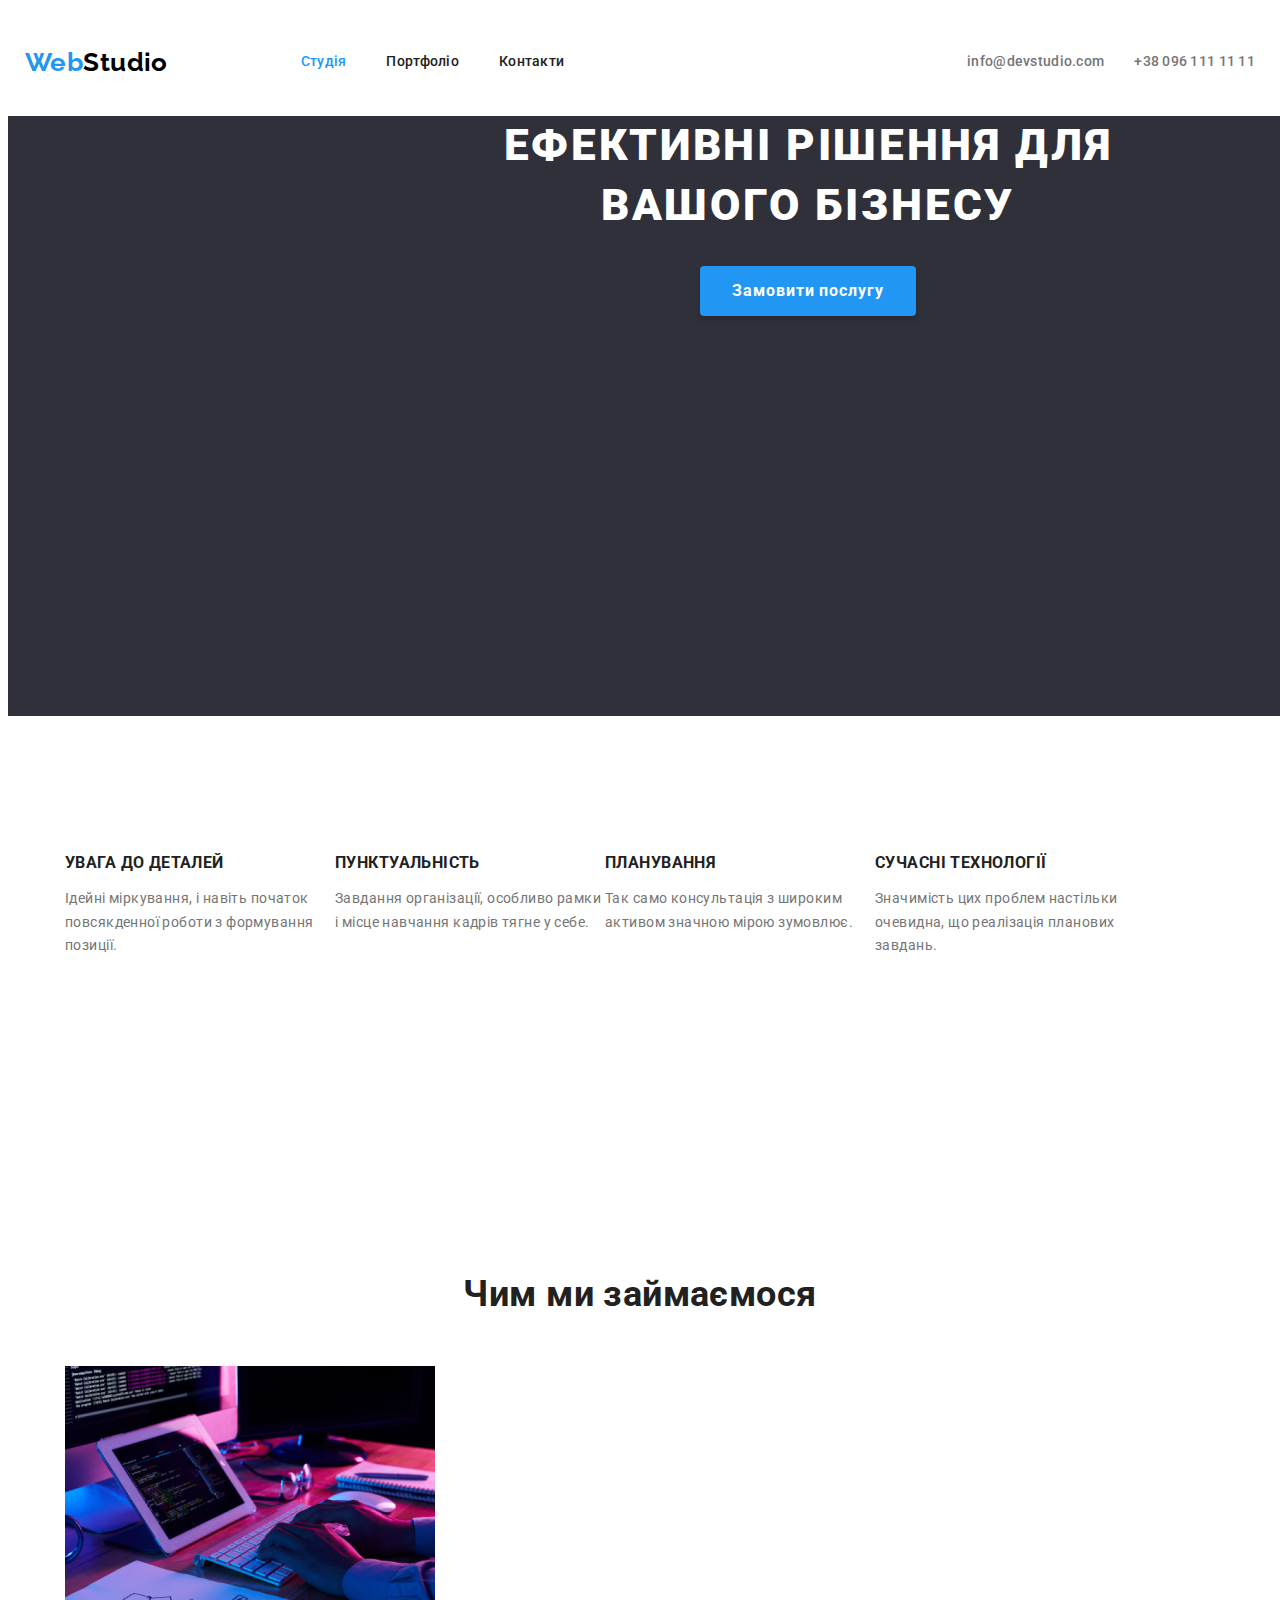
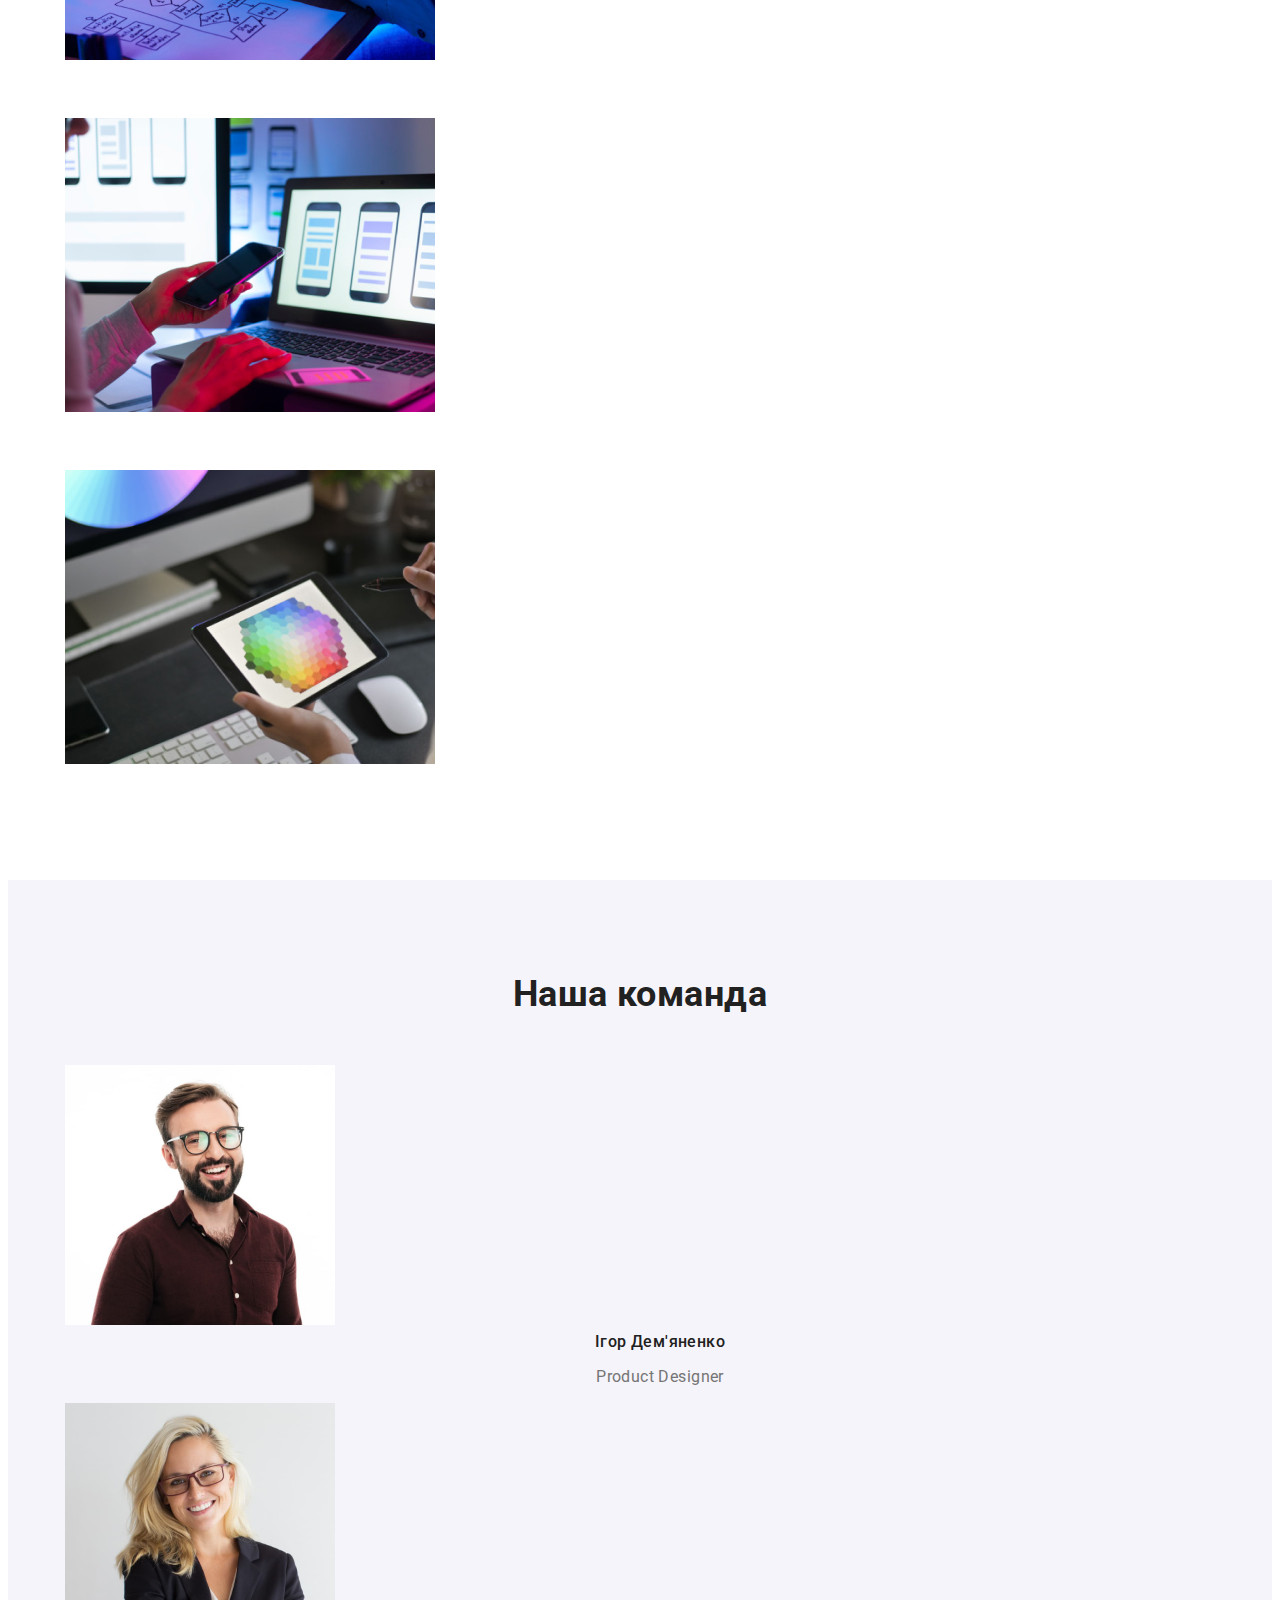
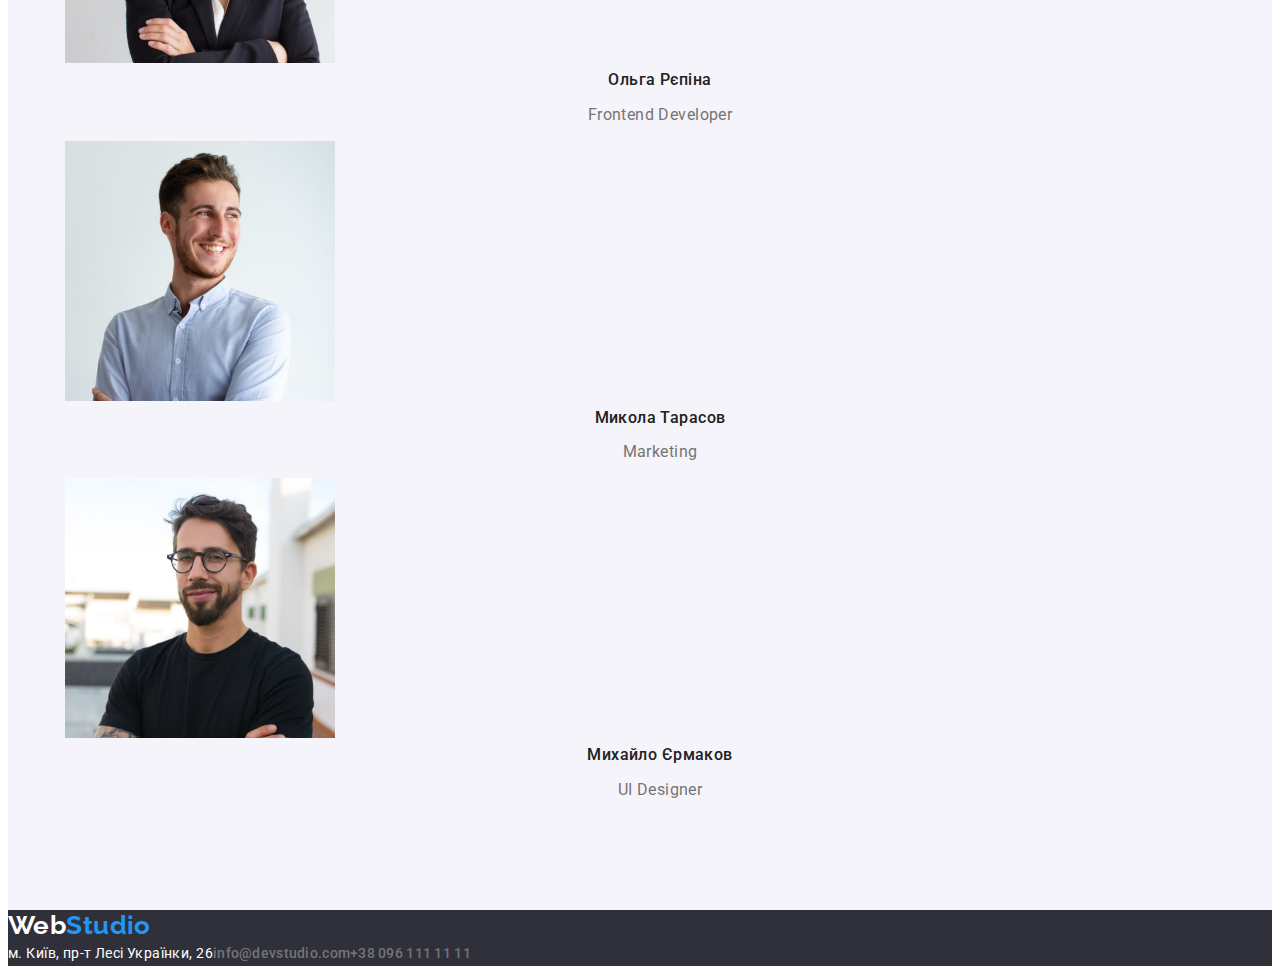
==== index.html @ 6261c7ca "зміни" ====
<!DOCTYPE html>
<html lang="uk">
     <head>
         <meta charset="UTF-8">
         <meta http-equiv="X-UA-Compatible" content="IE=edge">
         <meta name="viewport" content="width=device-width, initial-scale=1.0">
          <title>Document</title>
         <link rel="preconnect" href="https://fonts.googleapis.com">
         <link rel="preconnect" href="https://fonts.gstatic.com" crossorigin>
         <link href="https://fonts.googleapis.com/css2?family=Raleway:wght@700&family=Roboto:wght@400;500;700;900&display=swap"
            rel="stylesheet">
         <link rel="stylesheet" href="https://cdnjs.cloudflare.com/ajax/libs/modern-normalize/1.1.0/modern-normalize.min.css" integrity="sha512-wpPYUAdjBVSE4KJnH1VR1HeZfpl1ub8YT/NKx4PuQ5NmX2tKuGu6U/JRp5y+Y8XG2tV+wKQpNHVUX03MfMFn9Q==" crossorigin="anonymous" referrerpolicy="no-referrer">
         <link rel="stylesheet" href="./css/styles.css"> 

    </head>
    <body class="page">
       
         <header class="page-header">
            <div class="container main-nav">
                 <a href="./index.html" class="logo"><span class="web">Web</span>Studio</a>
              <nav>
                 

                 <ul class="site-nav">
                     <li class="item"><a href="./index.html" class="nav-link current">Студія</a></li>
                     <li class="item"><a href="./portfolio.html" class="nav-link">Портфоліо</a></li>
                     <li class="item"><a href="#" class="nav-link">Контакти</a></li>
                 </ul>
              </nav> 
            
                 <ul class="list">
                    <li class="item">
                     <a class="header-mail" href="mailto:info@devstudio.com">info@devstudio.com</a>
                    </li>
                    <li class="item">
                     <a class="header-contact" href="tel:+380961111111">+38 096 111 11 11</a>
                    </li>
                 </ul>
            
            </div>
             
         </header>
         
         <main>

             <section class="hero">
                <h1 class="hero-title">Ефективні рішення для вашого бізнесу</h1>
                <button class="button" type="button">Замовити послугу</button>
            </section>
         

         <section class="section">
         <div class="container">
            <h2 class="section-title"> особливості </h2>
            <ul class="feature-list">
                <li class="item">
                    <h3 class="title">УВАГА ДО ДЕТАЛЕЙ</h3>
                    <p class="text">Ідейні міркування, і навіть початок повсякденної роботи з формування позиції.</p>
                </li>
                <li class="item">
                    <h3 class="title">ПУНКТУАЛЬНІСТЬ</h3>
                    <p class="text">Завдання організації, особливо рамки і місце навчання кадрів тягне у себе.</p>
                </li>
                <li class="item">
                    <h3 class="title">ПЛАНУВАННЯ</h3>
                    <p class="text">Так само консультація з широким активом значною мірою зумовлює.</p>
                </li>
                <li class="item">
                    <h3 class="title">СУЧАСНІ ТЕХНОЛОГІЇ</h3>
                    <p class="text">Значимість цих проблем настільки очевидна, що реалізація планових завдань.</p>
                </li>
            </ul>
         </div>
         </section>

         <section class="section">
         <div class="container">
            <h2 class="title-work">Чим ми займаємося</h2>
            <ul class="work-img">
                <li class="item">
                    <img src="./images/box1.jpg" alt="програмування" width="370">
                </li>
                <li class="item">
                    <img src="./images/box2.jpg" alt="тестування" width="370">
                </li>
                <li class="item">
                    <img src="./images/box3.jpg" alt="дизайн" width="370">
                </li>
            </ul>
         </div>
         </section>

         <section class="section-team">
            <div class="container">
            <h2 class="team-title">Наша команда</h2>
            <ul class="team">
                <li>
                    <img src="./images/img1.jpg" alt="продуктовий дизайн" width="270">
                    <h3 class="title">Ігор Дем'яненко</h3>
                    <p class="text">Product Designer</p>
                </li>
                <li>
                    <img src="./images/img2.jpg" alt="фронтенд-розробник" width="270">
                    <h3 class="title">Ольга Рєпіна</h3>
                    <p class="text">Frontend Developer</p>
                </li>
                <li>
                    <img src="./images/img3.jpg" alt="маркетинг" width="270">
                    <h3 class="title">Микола Тарасов</h3>
                    <p class="text">Marketing</p>
                </li>
                <li>
                    <img src="./images/img4.jpg" alt="графічний дизайнер" width="270">
                    <h3 class="title">Михайло Єрмаков</h3>
                    <p class="text">UI Designer</p>
                </li>
            </ul>
            </div>
         </section>
        </main>

         <footer>
            
                <a href="./index.html" class="footer-logo"><span class="footer-web">Web</span>Studio</a>
                 
                <address>
                    <ul class="list">
                        <li>
                            <a class="footer-location" href="https://goo.gl/maps/7Pt5SD2hVirgwxjC6" target="_blank" rel="noopener noreferrer">м. Київ, пр-т Лесі Українки, 26</a>
                        </li>
                        <li>
                             <a class="footer-mail" href="mailto:info@devstudio.com">info@devstudio.com</a> 
                        </li>
                        <li>
                            <a class="footer-contact" href="tel:+380961111111">+38 096 111 11 11</a>
                        </li>
                    </ul>
                     
                </address>
            
         </footer>


     </body>
</html>
---- css/styles.css ----
:root{
    --primary-text-color: #212121;
    --title-text-color:#757575;
    --accent-color:#2196F3;
    --primery-white-color:#fff;
    --secondary-bd-color: #F5F4FA;
    --footer-color: #2F303A;

}

.page{
    letter-spacing: 0.03em;
    font-size: 14px;
    line-height: 1.71;
    color: var(--primery-white-color);
    color: var(--primary-text-color);
    color: var(--title-text-color);
    font-family: 'Roboto', sans-serif;
}

h1,
h2,
h3{
    margin: 0;
}

.list{
    list-style: none;
    padding: 0;
    margin: 0;
}
.container{
    margin-left: auto;
    margin-right: auto;
    width: 1230px;
    padding-left: 15px;
    padding-right: 15px;
    border: 1px  
}
.main-nav{
    display: flex;
    align-items: center;
}
.page-header .container{
    display: flex;
}
.logo{

    font-family: 'Raleway', sans-serif;
    font-weight: 700;
    font-size: 26px;
    line-height: 1.19;
    text-decoration: none;
    color: #000000;
}

.web{
    font-family: 'Raleway', sans-serif;
    font-weight: 700;
    font-size: 26px;
    line-height: 1.19;
    text-decoration: none;
    color: var(--accent-color);
}

.nav-link{
    padding-top: 32px;
    padding-bottom: 32px;
    display: block;

    color: var(--primary-text-color);
    font-weight: 500;
    line-height: 1.14;
    letter-spacing: 0.02em;
    text-decoration: none;
    align-items: center;
   
    
}
.nav-link:hover,
.nav-link:focus{
    color: var(--accent-color);
}
.site-nav{
    display: flex;
    list-style: none;
    margin-left: 93px;
}
.site-nav .item{
    margin-right: 40px;
}
.site-nav .item:last-child{
    margin-right: 0;
}
.list{
    display: flex;
    margin-left: auto;
}
.list .item + .item{
    margin-left: 30px;

}
.current{
    color: var(--accent-color);
}

.header-mail{
    padding-top: 32px;
    padding-bottom: 32px;
    font-weight: 500;
    line-height: 1.14;
    letter-spacing: 0.02em;
    text-decoration: none;
    color: var(--title-text-color);
}
.header-mail:hover, 
.header-mail:focus{
    color: var(--accent-color);
}
.header-contact{
    padding-top: 32px;
    padding-bottom: 32px;
    font-weight: 500;
    line-height: 1.14;
    letter-spacing: 0.02em;
    text-decoration: none;
    color: var(--title-text-color);
}
.header-contact:hover,
.header-contact:focus {
    color: var(--accent-color);
}
.hero{
    background-color: var(--footer-color);
    text-align: center;
    width: 1600px;
    height: 600px;
}
.hero-title{
    margin: 0 auto;
    margin-bottom: 30px;
    font-weight: 900;
    font-size: 44px;
    line-height: 1.36;
    width: 696px;
    text-align: center;
    letter-spacing: 0.06em;
    text-transform: uppercase;
    color: var(--primery-white-color);
}
.button {
    font-family: inherit;
    padding: 10px 32px;
    min-width: 216px;
    height: 50px;
    border: transparent;
    border-radius: 4px;
    box-shadow: 0px 4px 4px rgba(0, 0, 0, 0.15);
    color: var(--primery-white-color);
    background-color: var(--accent-color);
    border-color: var(--accent-color);
    cursor: pointer;
    font-weight: 700;
    font-size: 16px;
    line-height: 1.87;
    margin: 0;
    display: flex;
    letter-spacing: 0.06em; 
    margin: 0 auto;
}
.section{
    padding-top: 94px;
    padding-bottom: 94px;
}
.section-title{
    position: absolute;
    width: 1px;
    height: 1px;
    margin: 1px;
    border: 0;
    padding: 0;
    white-space: nowrap;
    clip-path: inset(100%);
    clip: rect(0 0 0 0);
    overflow: hidden;
    list-style: none;
}   
.feature-list{
    list-style: none;
    display: flex;
    display: auto;
    flex-wrap: wrap;
}
.feature-list .item{
    width: 270px;
        height: 248px;
}
.feature-list .title {
    margin-top: 30px;
    margin-bottom: 10px;
    font-weight: 700;
    line-height: 1.14;
    color: var(--primary-text-color);
}
.feature-list .text{
    
}
.section-team{
    background: var(--secondary-bd-color);
}
.work-img .item{
    list-style: none;
    margin-top: 50px;
}
.title-work{
    margin-top: 0px;
    margin-bottom: 50px;
    font-weight: 700;
    font-size: 36px;
    line-height: 1.16;
    text-align: center;
    color: var(--primary-text-color);
}
.section-team{
    padding-top: 94px;
    padding-bottom: 94px;
}
.team-title{
    margin-top: 0px;
    margin-bottom: 50px;
    font-weight: 700;
    font-size: 36px;
    line-height: 1.16;
    text-align: center;
    
    color: var(--primary-text-color);
}
.team{
    list-style: none;
    margin-top: 50px;
}
.team .title{
    font-weight: 500;
    font-size: 16px;
    line-height: 1.18;
    text-align: center;
    margin-top: 0px;
    margin-bottom: 10px;
    color: var(--primary-text-color);
}
.team .text{

    font-size: 16px;
    line-height: 1.18;
    text-align: center;
    color: var(--title-text-color);
}

footer{
    background-color: #2F303A;
    left: 0px;
}
.footer-logo {
    font-family: 'Raleway', sans-serif;
    font-weight: 700;
    font-size: 26px;
    line-height: 1.19;
   
    text-decoration: none;
    color: var(--accent-color);
}

.footer-web {
    font-family: 'Raleway', sans-serif;
    font-weight: 700;
    font-size: 26px;
    line-height: 1.19;
   
    text-decoration: none;
    color: var(--primery-white-color);
}
.footer-location{
  
    
    line-height: 1.71;
    
    font-style: normal;
    font-family: 'Roboto', sans-serif;
    color: var(--primery-white-color);
    text-decoration: none;
}
.footer-location:hover,
.footer-location:focus {
    color: var(--accent-color);
}
.footer-mail {
    font-family: 'Roboto', sans-serif;
    font-weight: 500;
   
    line-height: 1.14;
    letter-spacing: 0.02em;
    font-style: normal;
    text-decoration: none;
    color: var(--title-text-color);
}

.footer-mail:hover,
.footer-mail:focus {
    color: var(--accent-color);
}

.footer-contact {
    font-weight: 500;

    line-height: 1.14;
    letter-spacing: 0.02em;
    font-style: normal;
    font-family: 'Roboto', sans-serif;
    text-decoration: none;
    color: var(--title-text-color);
}

.footer-contact:hover,
.footer-contact:focus {
    color: var(--accent-color);
}
.page-portfolio{
    letter-spacing: 0.03em;
    font-size: 14px;
    line-height: 1.71;
    color: var(--primery-white-color);
    color: var(--primary-text-color);
    font-family: 'Roboto', sans-serif;
}
.button-filter{
    padding: 6px 22px;
    min-width: 130px;
    text-align: center;
    color: var(--primary-text-color);
    background-color: var(--secondary-bd-color);
    border: transparent;
    border-radius: 4px;
    cursor: pointer;
}
.button-filter:hover,
.button-filter:focus {
    color: var(--primery-white-color);
    background-color: var(--accent-color);
}
.project-container{
    margin-left: auto;
    margin-right: auto;
    width: 1230px;
    padding-left: 15px;
    padding-right: 15px;
    justify-content: space-between;
}
.project{
    list-style: none;
    display: flex;
    flex-wrap: wrap;
    gap: 30px;
}
.project-element{
    width: 370px;
    height: 404px;
    margin-right: 30px;
    margin-bottom: 30px;
    flex-basis: calc((100% - 60px)/ 3);
}

.project-link{
    text-decoration: none;
}
.project-title{
    font-weight: 700;
    font-size: 18px;
    line-height: 2;
    letter-spacing: 0.06em;
    
    color: var(--primary-text-color);
}
.project-text{
    
    font-size: 16px;
    line-height: 1.87;
    letter-spacing: 0.03em;
    
    color: var(--title-text-color);

}
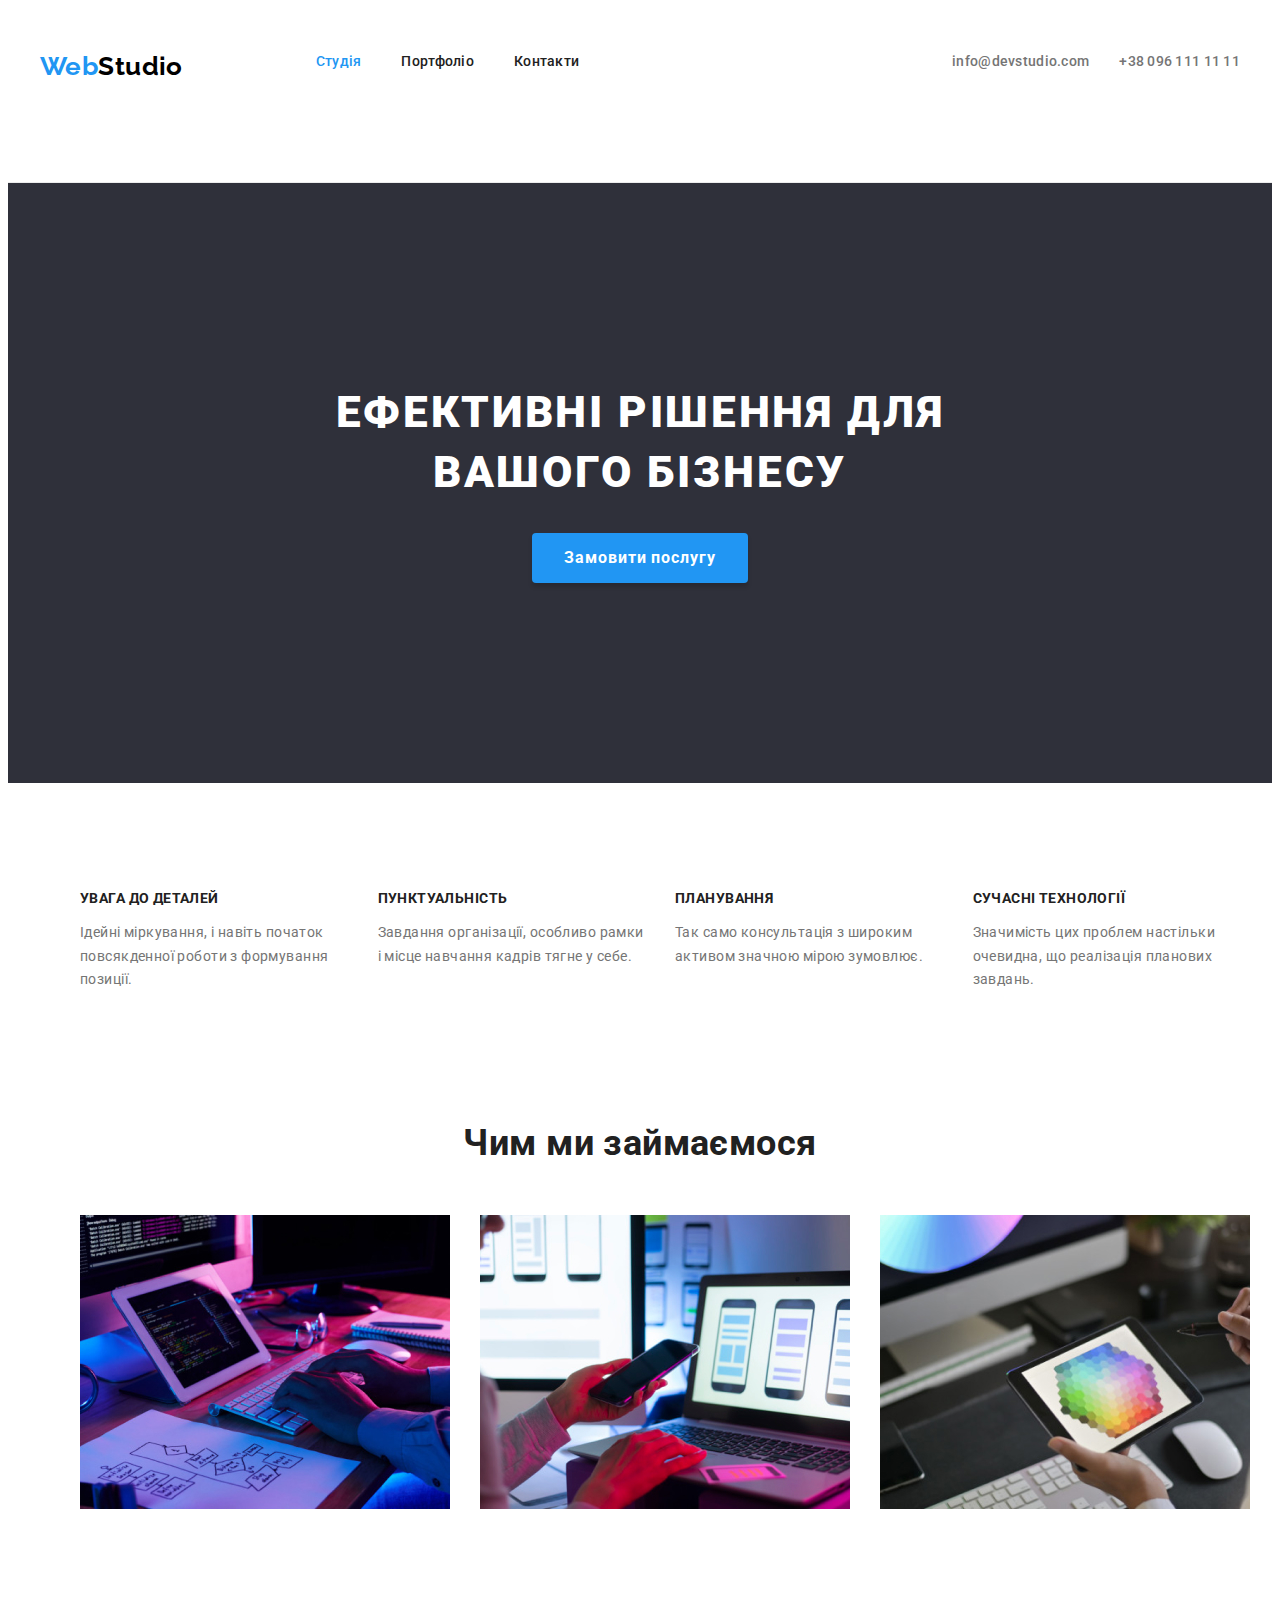
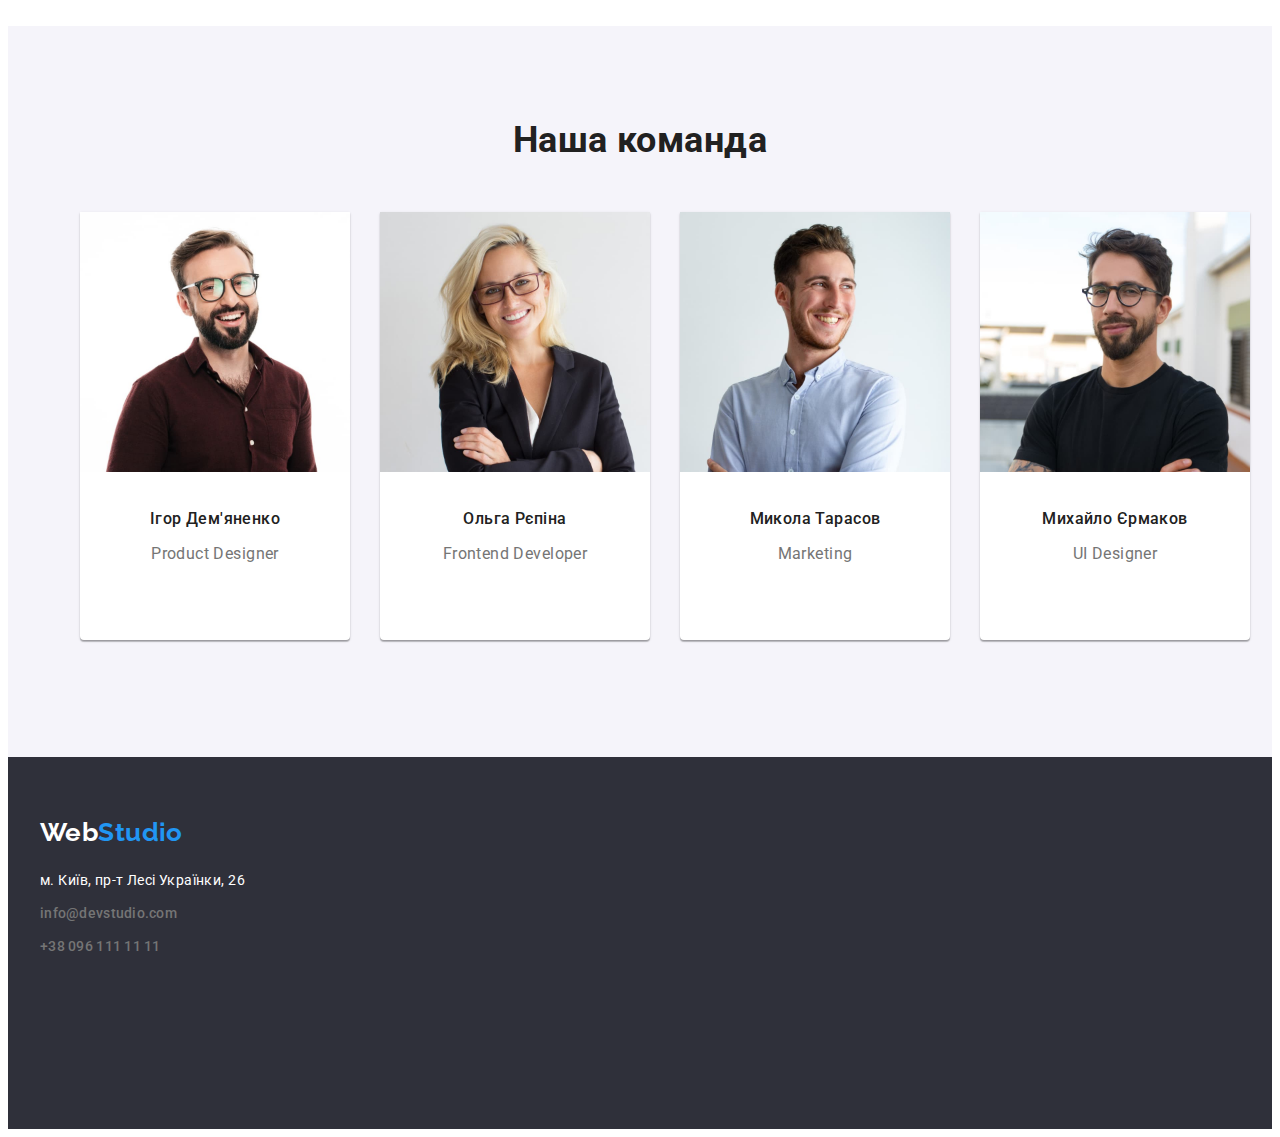
==== commit a4895335: "зміни в футері" ====
--- a/index.html
+++ b/index.html
@@ -19,8 +19,6 @@
             <div class="container main-nav">
                  <a href="./index.html" class="logo"><span class="web">Web</span>Studio</a>
               <nav>
-                 
-
                  <ul class="site-nav">
                      <li class="item"><a href="./index.html" class="nav-link current">Студія</a></li>
                      <li class="item"><a href="./portfolio.html" class="nav-link">Портфоліо</a></li>
@@ -73,18 +71,18 @@
          </div>
          </section>
 
-         <section class="section">
+         <section class="section-work">
          <div class="container">
             <h2 class="title-work">Чим ми займаємося</h2>
             <ul class="work-img">
                 <li class="item">
-                    <img src="./images/box1.jpg" alt="програмування" width="370">
+                    <img src="./images/box1.jpg" alt="програмування" width="370" height="294">
                 </li>
                 <li class="item">
-                    <img src="./images/box2.jpg" alt="тестування" width="370">
+                    <img src="./images/box2.jpg" alt="тестування" width="370" height="294">
                 </li>
                 <li class="item">
-                    <img src="./images/box3.jpg" alt="дизайн" width="370">
+                    <img src="./images/box3.jpg" alt="дизайн" width="370" height="294">
                 </li>
             </ul>
          </div>
@@ -94,22 +92,22 @@
             <div class="container">
             <h2 class="team-title">Наша команда</h2>
             <ul class="team">
-                <li>
+                <li class="item">
                     <img src="./images/img1.jpg" alt="продуктовий дизайн" width="270">
                     <h3 class="title">Ігор Дем'яненко</h3>
                     <p class="text">Product Designer</p>
                 </li>
-                <li>
+                <li class="item">
                     <img src="./images/img2.jpg" alt="фронтенд-розробник" width="270">
                     <h3 class="title">Ольга Рєпіна</h3>
                     <p class="text">Frontend Developer</p>
                 </li>
-                <li>
+                <li class="item">
                     <img src="./images/img3.jpg" alt="маркетинг" width="270">
                     <h3 class="title">Микола Тарасов</h3>
                     <p class="text">Marketing</p>
                 </li>
-                <li>
+                <li class="item">
                     <img src="./images/img4.jpg" alt="графічний дизайнер" width="270">
                     <h3 class="title">Михайло Єрмаков</h3>
                     <p class="text">UI Designer</p>
@@ -120,24 +118,26 @@
         </main>
 
          <footer>
-            
-                <a href="./index.html" class="footer-logo"><span class="footer-web">Web</span>Studio</a>
-                 
+            <div class="container">
+                <div class="logo-web">
+                    <a href="./index.html" class="footer-logo"><span class="footer-web">Web</span>Studio</a>
+                </div>
                 <address>
-                    <ul class="list">
-                        <li>
+                <div class="address">
+                    <ul class="list-item">
+                        <li class="item">
                             <a class="footer-location" href="https://goo.gl/maps/7Pt5SD2hVirgwxjC6" target="_blank" rel="noopener noreferrer">м. Київ, пр-т Лесі Українки, 26</a>
                         </li>
-                        <li>
+                        <li class="item">
                              <a class="footer-mail" href="mailto:info@devstudio.com">info@devstudio.com</a> 
                         </li>
-                        <li>
+                        <li class="item">
                             <a class="footer-contact" href="tel:+380961111111">+38 096 111 11 11</a>
                         </li>
                     </ul>
-                     
+                </div>
                 </address>
-            
+            </div>
          </footer>
 
 
--- a/css/styles.css
+++ b/css/styles.css
@@ -33,10 +33,9 @@
 .container{
     margin-left: auto;
     margin-right: auto;
-    width: 1230px;
+    width: 1200px;
     padding-left: 15px;
     padding-right: 15px;
-    border: 1px  
 }
 .main-nav{
     display: flex;
@@ -45,8 +44,12 @@
 .page-header .container{
     display: flex;
 }
+.page-header{
+    border-bottom: 1px solid #ECECEC;
+    height: 80px;
+    padding-bottom: 94px;
+}
 .logo{
-
     font-family: 'Raleway', sans-serif;
     font-weight: 700;
     font-size: 26px;
@@ -68,15 +71,12 @@
     padding-top: 32px;
     padding-bottom: 32px;
     display: block;
-
     color: var(--primary-text-color);
     font-weight: 500;
     line-height: 1.14;
     letter-spacing: 0.02em;
     text-decoration: none;
     align-items: center;
-   
-    
 }
 .nav-link:hover,
 .nav-link:focus{
@@ -134,8 +134,7 @@
 .hero{
     background-color: var(--footer-color);
     text-align: center;
-    width: 1600px;
-    height: 600px;
+    padding: 200px 0;
 }
 .hero-title{
     margin: 0 auto;
@@ -187,31 +186,37 @@
     list-style: none;
 }   
 .feature-list{
+    text-align:left;
     list-style: none;
     display: flex;
     display: auto;
     flex-wrap: wrap;
+    gap: 30px;
+  
 }
 .feature-list .item{
-    width: 270px;
-        height: 248px;
+    flex-basis: calc((100% - 90px)/ 4);
+    
 }
 .feature-list .title {
-    margin-top: 30px;
+    font-size: 14px;
     margin-bottom: 10px;
     font-weight: 700;
     line-height: 1.14;
     color: var(--primary-text-color);
 }
-.feature-list .text{
-    
-}
-.section-team{
-    background: var(--secondary-bd-color);
+.section-work{
+    padding-bottom: 94px;
+}
+.work-img{
+    list-style: none;
+    display: flex;
 }
 .work-img .item{
-    list-style: none;
-    margin-top: 50px;
+    width: 370px;
+    height: 294px;
+    margin-right: 30px;
+    flex-basis: calc((100% - 60px)/ 3);
 }
 .title-work{
     margin-top: 0px;
@@ -223,6 +228,7 @@
     color: var(--primary-text-color);
 }
 .section-team{
+    background: var(--secondary-bd-color);
     padding-top: 94px;
     padding-bottom: 94px;
 }
@@ -233,24 +239,33 @@
     font-size: 36px;
     line-height: 1.16;
     text-align: center;
-    
     color: var(--primary-text-color);
 }
 .team{
     list-style: none;
     margin-top: 50px;
+    display: flex;
+}
+.team .item{
+    width: 270px;
+    height: 428px;
+    margin-right: 30px;
+    flex-basis: calc((100% - 90px)/ 4);
+    background-color:  var(--primery-white-color);
+    box-shadow: 0px 1px 3px rgba(0, 0, 0, 0.12), 0px 1px 1px rgba(0, 0, 0, 0.14), 0px 2px 1px rgba(0, 0, 0, 0.2);
+    border-radius: 0px 0px 4px 4px;
+
 }
 .team .title{
     font-weight: 500;
     font-size: 16px;
     line-height: 1.18;
     text-align: center;
-    margin-top: 0px;
+    margin-top: 30px;
     margin-bottom: 10px;
     color: var(--primary-text-color);
 }
 .team .text{
-
     font-size: 16px;
     line-height: 1.18;
     text-align: center;
@@ -258,17 +273,25 @@
 }
 
 footer{
+    padding-top: 60px;
+    padding-bottom: 60px;
     background-color: #2F303A;
-    left: 0px;
+    height: 252px;
+    margin: 0 auto;
+ 
+}
+.logo-web{
+    margin-bottom: 20px;
+   
 }
 .footer-logo {
     font-family: 'Raleway', sans-serif;
     font-weight: 700;
     font-size: 26px;
     line-height: 1.19;
-   
-    text-decoration: none;
-    color: var(--accent-color);
+    text-decoration: none;
+    color: var(--accent-color);
+    
 }
 
 .footer-web {
@@ -276,15 +299,23 @@
     font-weight: 700;
     font-size: 26px;
     line-height: 1.19;
-   
-    text-decoration: none;
-    color: var(--primery-white-color);
+    text-decoration: none;
+    color: var(--primery-white-color);
+}
+.addres{
+    flex-direction: column;
+    
+}
+.list-item{
+    list-style: none;
+    margin: 0;
+    padding: 0;
+}
+.item{
+    margin-bottom: 9px;
 }
 .footer-location{
-  
-    
     line-height: 1.71;
-    
     font-style: normal;
     font-family: 'Roboto', sans-serif;
     color: var(--primery-white-color);
@@ -297,7 +328,6 @@
 .footer-mail {
     font-family: 'Roboto', sans-serif;
     font-weight: 500;
-   
     line-height: 1.14;
     letter-spacing: 0.02em;
     font-style: normal;
@@ -333,13 +363,25 @@
     color: var(--primary-text-color);
     font-family: 'Roboto', sans-serif;
 }
+.portfolio-button{
+    
+} 
+.filter{
+    list-style: none;
+    text-align: center;
+    display: flex;
+    justify-content: center;
+}
+.filter .item{
+    margin-left: 8px; 
+    padding-bottom: 34px;
+}
 .button-filter{
     padding: 6px 22px;
-    min-width: 130px;
     text-align: center;
     color: var(--primary-text-color);
     background-color: var(--secondary-bd-color);
-    border: transparent;
+    border: none;
     border-radius: 4px;
     cursor: pointer;
 }
@@ -357,28 +399,43 @@
     justify-content: space-between;
 }
 .project{
+    margin: 0;
+    padding: 0;
     list-style: none;
     display: flex;
     flex-wrap: wrap;
     gap: 30px;
+}
+.project-title-text{
+    padding: 20px 24px;
+    border-top: 0;
+    border: 1px solid #EEEEEE;
+    box-shadow: 0px 1px 1px rgba(0, 0, 0, 0.12), 0px 4px 4px rgba(0, 0, 0, 0.06), 1px 4px 6px rgba(0, 0, 0, 0.16);
+}
+.project-element .project-title-text{
+    width: 370px;
+    
+}
+.item-img{
+    display: block;
+    max-width: 100%;
+    height: auto;
 }
 .project-element{
     width: 370px;
     height: 404px;
-    margin-right: 30px;
     margin-bottom: 30px;
     flex-basis: calc((100% - 60px)/ 3);
 }
-
 .project-link{
     text-decoration: none;
 }
+
 .project-title{
     font-weight: 700;
     font-size: 18px;
     line-height: 2;
     letter-spacing: 0.06em;
-    
     color: var(--primary-text-color);
 }
 .project-text{
@@ -386,8 +443,6 @@
     font-size: 16px;
     line-height: 1.87;
     letter-spacing: 0.03em;
-    
-    color: var(--title-text-color);
-
-}
-
+    color: var(--title-text-color);
+}
+
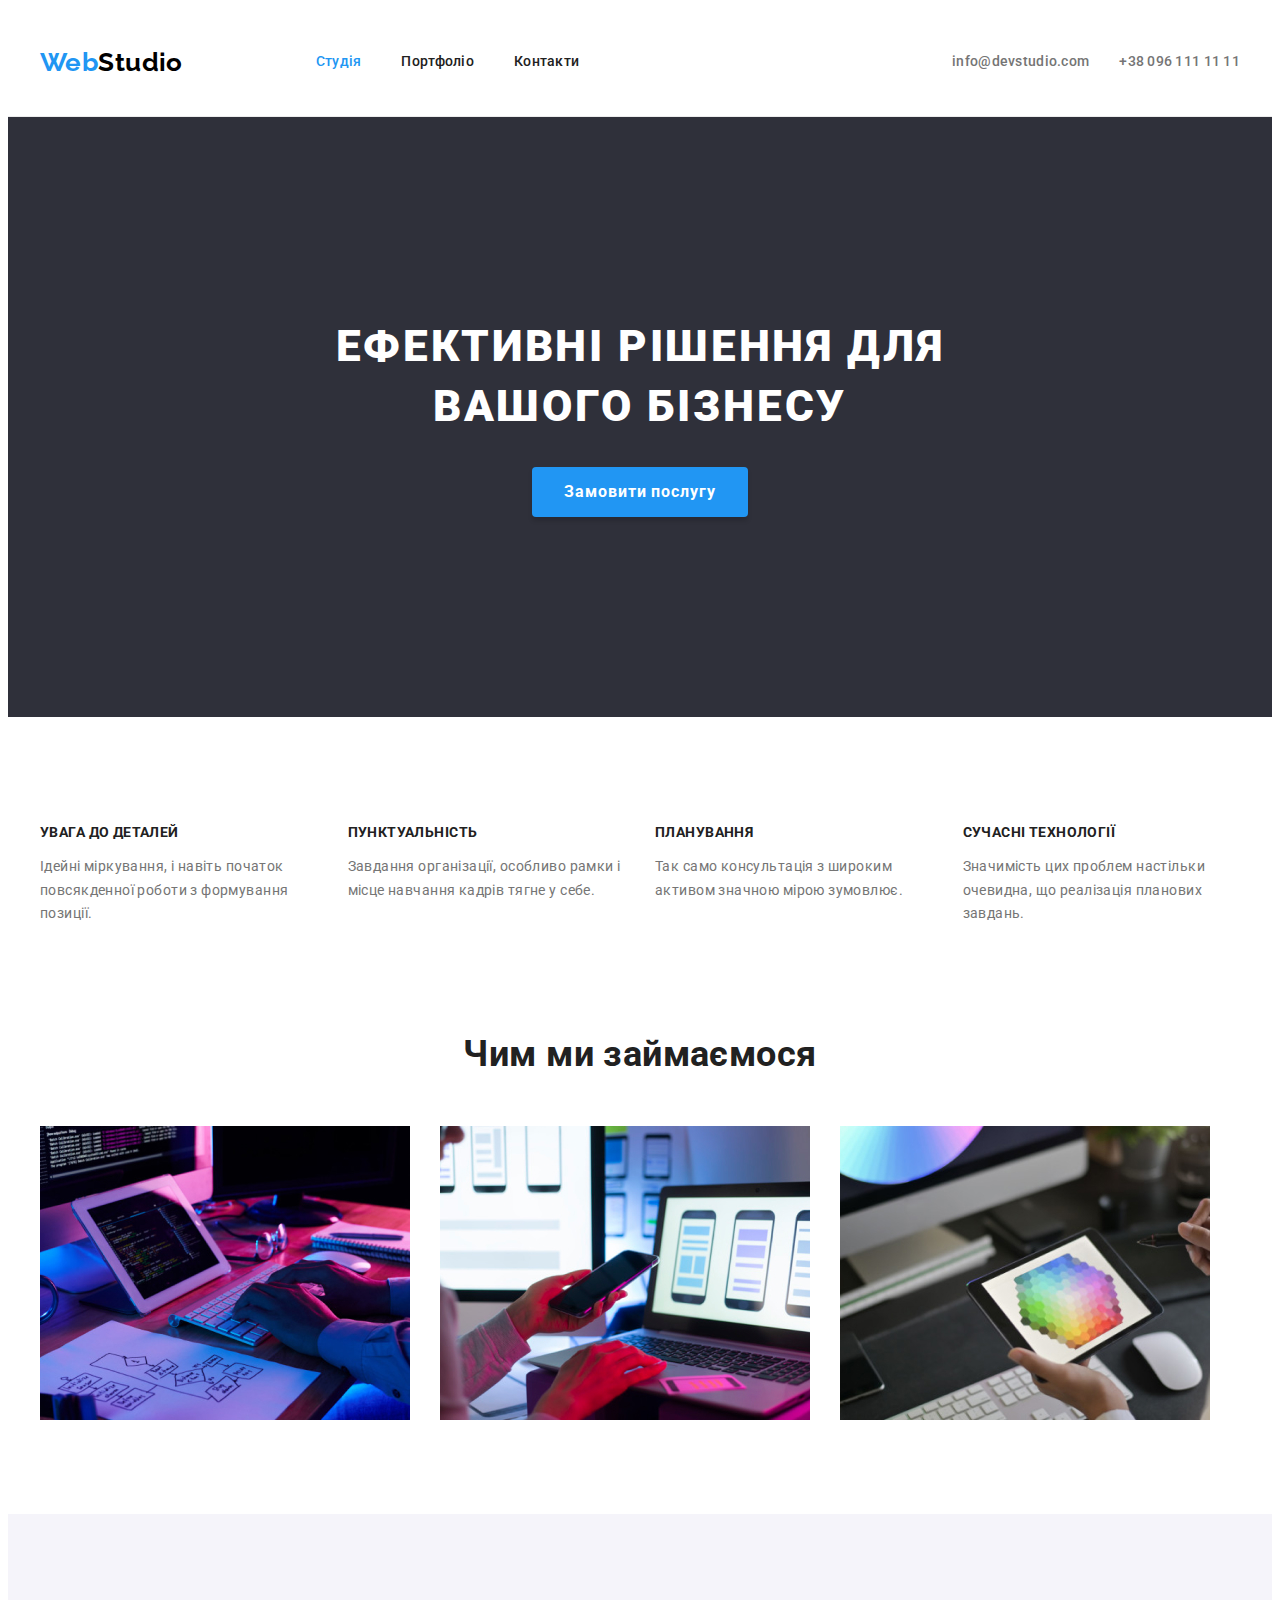
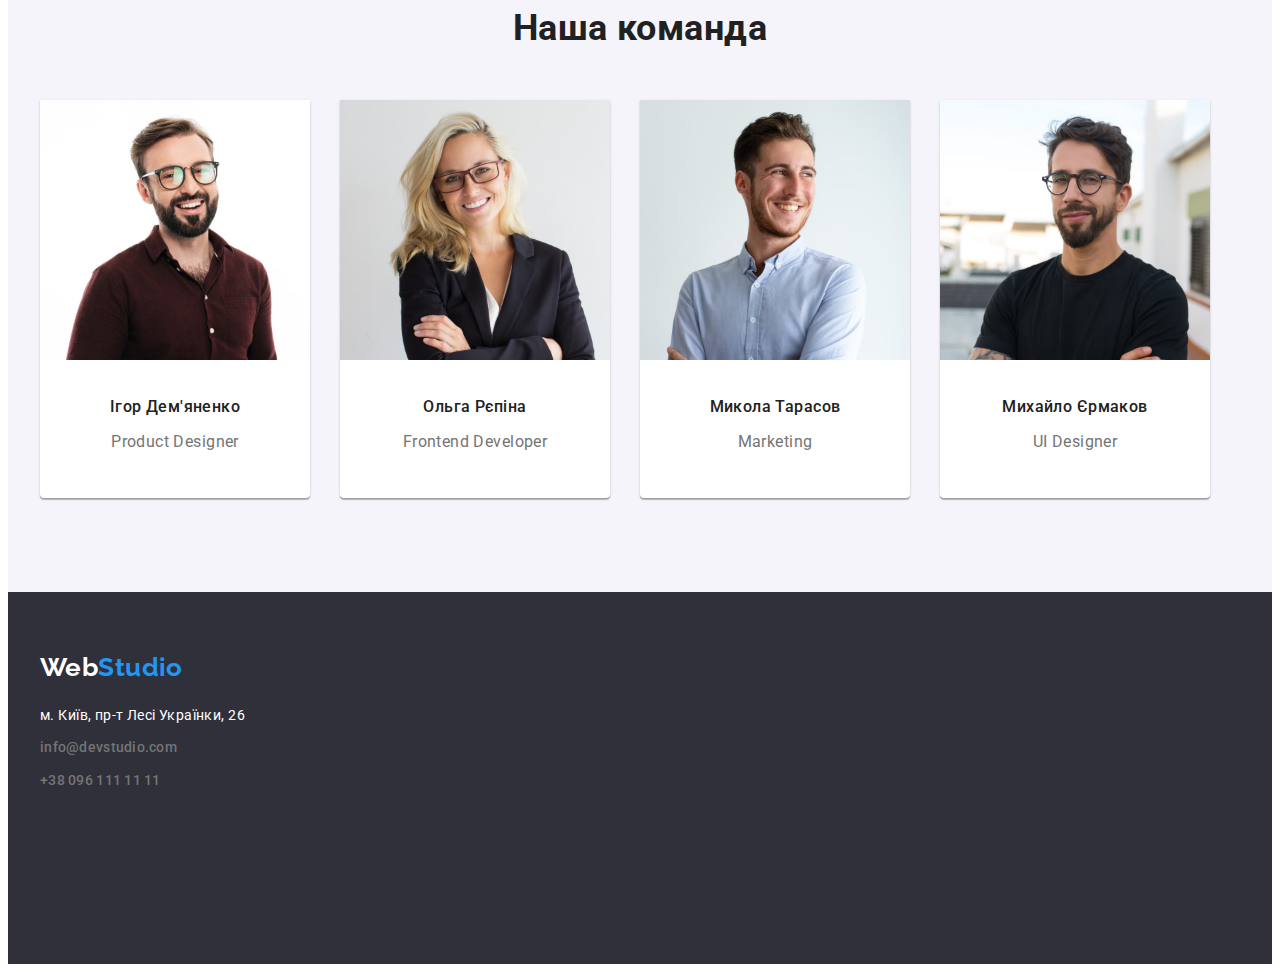
==== commit 471a8adc: "зміни в портфоліо" ====
--- a/index.html
+++ b/index.html
@@ -26,7 +26,7 @@
                  </ul>
               </nav> 
             
-                 <ul class="list">
+                 <ul class="list-header">
                     <li class="item">
                      <a class="header-mail" href="mailto:info@devstudio.com">info@devstudio.com</a>
                     </li>
@@ -125,13 +125,13 @@
                 <address>
                 <div class="address">
                     <ul class="list-item">
-                        <li class="item">
+                        <li class="item-add">
                             <a class="footer-location" href="https://goo.gl/maps/7Pt5SD2hVirgwxjC6" target="_blank" rel="noopener noreferrer">м. Київ, пр-т Лесі Українки, 26</a>
                         </li>
-                        <li class="item">
+                        <li class="item-add">
                              <a class="footer-mail" href="mailto:info@devstudio.com">info@devstudio.com</a> 
                         </li>
-                        <li class="item">
+                        <li class="item-add">
                             <a class="footer-contact" href="tel:+380961111111">+38 096 111 11 11</a>
                         </li>
                     </ul>
--- a/css/styles.css
+++ b/css/styles.css
@@ -21,14 +21,17 @@
 
 h1,
 h2,
-h3{
-    margin: 0;
-}
-
-.list{
-    list-style: none;
-    padding: 0;
-    margin: 0;
+h3
+p{
+    margin: 0;
+}
+.ul{
+    margin: 0;
+    padding: 0;
+    list-style: none;
+}
+.list-header{
+    list-style: none;
 }
 .container{
     margin-left: auto;
@@ -46,8 +49,7 @@
 }
 .page-header{
     border-bottom: 1px solid #ECECEC;
-    height: 80px;
-    padding-bottom: 94px;
+    
 }
 .logo{
     font-family: 'Raleway', sans-serif;
@@ -93,11 +95,11 @@
 .site-nav .item:last-child{
     margin-right: 0;
 }
-.list{
+.list-header{
     display: flex;
     margin-left: auto;
 }
-.list .item + .item{
+.list-header .item + .item{
     margin-left: 30px;
 
 }
@@ -192,10 +194,12 @@
     display: auto;
     flex-wrap: wrap;
     gap: 30px;
+    margin: 0;
+    padding: 0;
   
 }
 .feature-list .item{
-    flex-basis: calc((100% - 90px)/ 4);
+    flex-basis: calc((100% - 90px) / 4);
     
 }
 .feature-list .title {
@@ -211,6 +215,8 @@
 .work-img{
     list-style: none;
     display: flex;
+    margin: 0;
+    padding: 0;
 }
 .work-img .item{
     width: 370px;
@@ -245,11 +251,13 @@
     list-style: none;
     margin-top: 50px;
     display: flex;
+    margin: 0;
+    padding: 0;
 }
 .team .item{
     width: 270px;
-    height: 428px;
     margin-right: 30px;
+    padding-bottom: 30px;
     flex-basis: calc((100% - 90px)/ 4);
     background-color:  var(--primery-white-color);
     box-shadow: 0px 1px 3px rgba(0, 0, 0, 0.12), 0px 1px 1px rgba(0, 0, 0, 0.14), 0px 2px 1px rgba(0, 0, 0, 0.2);
@@ -311,7 +319,7 @@
     margin: 0;
     padding: 0;
 }
-.item{
+.item-add{
     margin-bottom: 9px;
 }
 .footer-location{
@@ -371,12 +379,17 @@
     text-align: center;
     display: flex;
     justify-content: center;
-}
-.filter .item{
-    margin-left: 8px; 
-    padding-bottom: 34px;
+    margin-bottom: 50px;
+}
+.filter .item + .item {
+    margin-left: 8px ;
+    
 }
 .button-filter{
+    font-family: inherit;
+    font-weight: 500;
+    font-size: 16px;
+    line-height: 26px;
     padding: 6px 22px;
     text-align: center;
     color: var(--primary-text-color);
@@ -408,13 +421,12 @@
 }
 .project-title-text{
     padding: 20px 24px;
+    border: 1px solid #EEEEEE;
     border-top: 0;
-    border: 1px solid #EEEEEE;
-    box-shadow: 0px 1px 1px rgba(0, 0, 0, 0.12), 0px 4px 4px rgba(0, 0, 0, 0.06), 1px 4px 6px rgba(0, 0, 0, 0.16);
-}
-.project-element .project-title-text{
-    width: 370px;
-    
+}
+.project-element .project-title-text {
+    
+
 }
 .item-img{
     display: block;
@@ -422,10 +434,7 @@
     height: auto;
 }
 .project-element{
-    width: 370px;
-    height: 404px;
-    margin-bottom: 30px;
-    flex-basis: calc((100% - 60px)/ 3);
+    
 }
 .project-link{
     text-decoration: none;
@@ -439,7 +448,8 @@
     color: var(--primary-text-color);
 }
 .project-text{
-    
+    margin: 0;
+    margin-top: 4px;
     font-size: 16px;
     line-height: 1.87;
     letter-spacing: 0.03em;
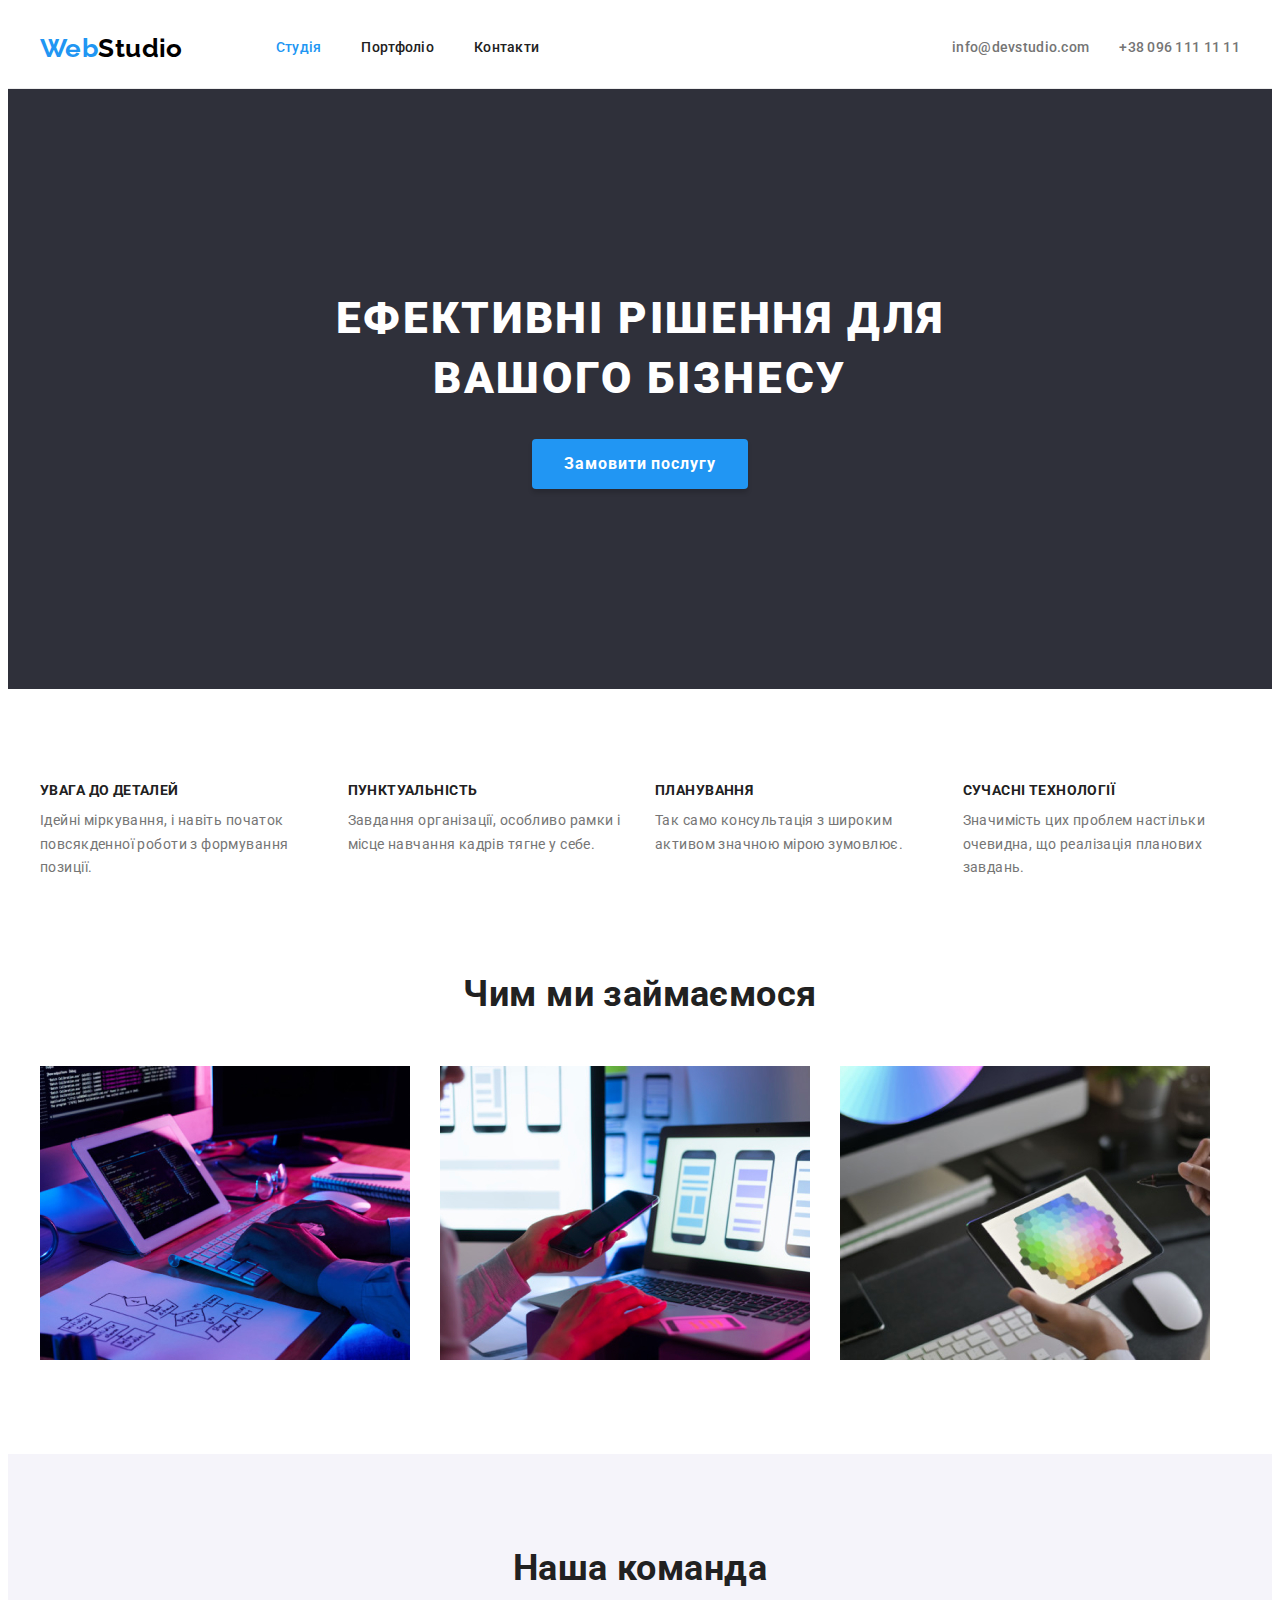
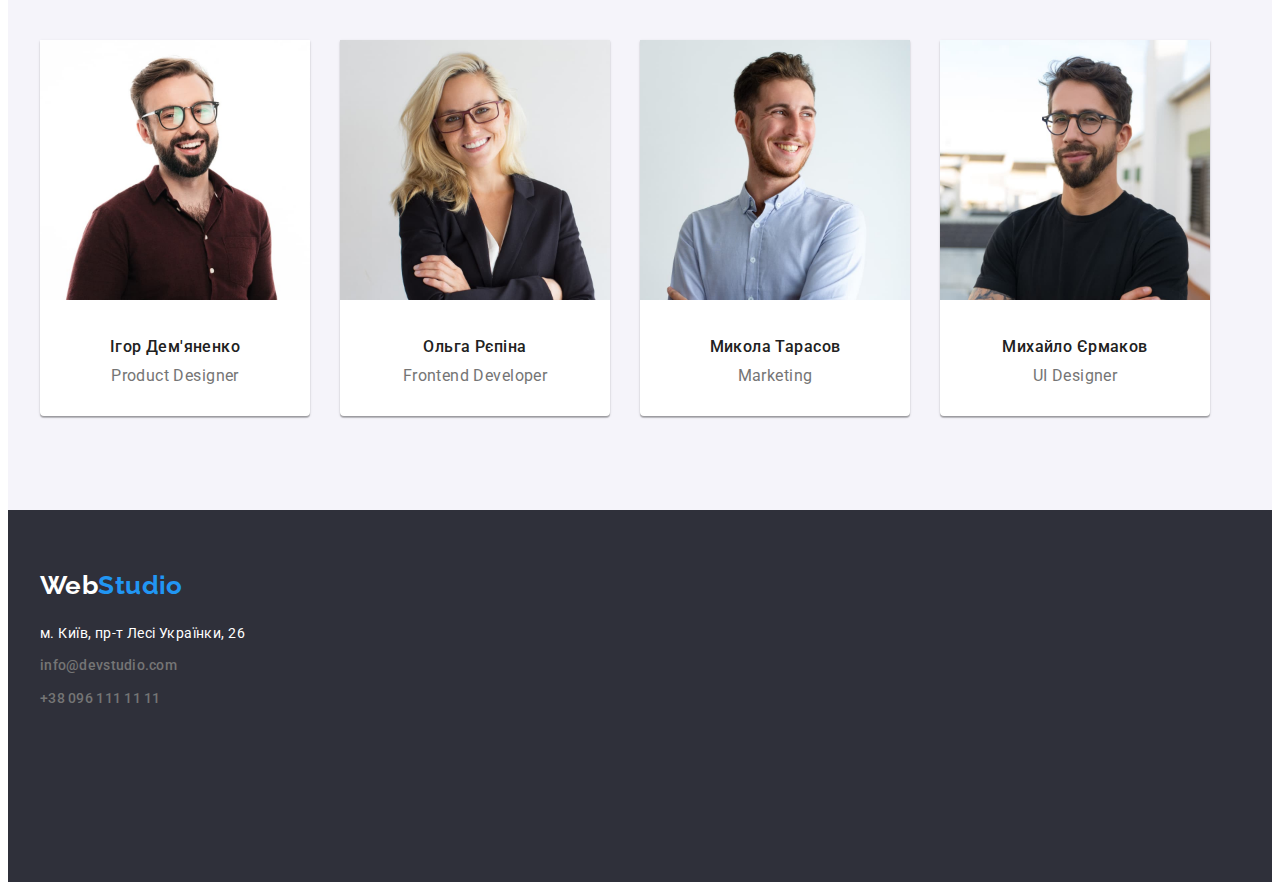
==== commit b37befc8: "зміни в дз" ====
--- a/index.html
+++ b/index.html
@@ -18,7 +18,7 @@
          <header class="page-header">
             <div class="container main-nav">
                  <a href="./index.html" class="logo"><span class="web">Web</span>Studio</a>
-              <nav>
+              <nav class="site">
                  <ul class="site-nav">
                      <li class="item"><a href="./index.html" class="nav-link current">Студія</a></li>
                      <li class="item"><a href="./portfolio.html" class="nav-link">Портфоліо</a></li>
@@ -40,10 +40,12 @@
          </header>
          
          <main>
-
+          
              <section class="hero">
+            <div class="container">
                 <h1 class="hero-title">Ефективні рішення для вашого бізнесу</h1>
                 <button class="button" type="button">Замовити послугу</button>
+            </div>
             </section>
          
 
--- a/css/styles.css
+++ b/css/styles.css
@@ -8,6 +8,18 @@
     --footer-color: #2F303A;
 
 }
+h1,
+h2,
+h3,
+p {
+    margin: 0;
+}
+
+ul {
+    margin: 0;
+    padding: 0;
+    list-style: none;
+}
 
 .page{
     letter-spacing: 0.03em;
@@ -19,17 +31,7 @@
     font-family: 'Roboto', sans-serif;
 }
 
-h1,
-h2,
-h3
-p{
-    margin: 0;
-}
-.ul{
-    margin: 0;
-    padding: 0;
-    list-style: none;
-}
+
 .list-header{
     list-style: none;
 }
@@ -84,10 +86,13 @@
 .nav-link:focus{
     color: var(--accent-color);
 }
+.site{
+    margin-left: 93px;
+}
 .site-nav{
     display: flex;
     list-style: none;
-    margin-left: 93px;
+   
 }
 .site-nav .item{
     margin-right: 40px;
@@ -203,6 +208,7 @@
     
 }
 .feature-list .title {
+    margin-top: 0;
     font-size: 14px;
     margin-bottom: 10px;
     font-weight: 700;
@@ -371,19 +377,16 @@
     color: var(--primary-text-color);
     font-family: 'Roboto', sans-serif;
 }
-.portfolio-button{
-    
-} 
 .filter{
     list-style: none;
     text-align: center;
     display: flex;
     justify-content: center;
     margin-bottom: 50px;
+    
 }
 .filter .item + .item {
     margin-left: 8px ;
-    
 }
 .button-filter{
     font-family: inherit;
@@ -406,7 +409,7 @@
 .project-container{
     margin-left: auto;
     margin-right: auto;
-    width: 1230px;
+    width: 1200px;
     padding-left: 15px;
     padding-right: 15px;
     justify-content: space-between;
@@ -424,22 +427,14 @@
     border: 1px solid #EEEEEE;
     border-top: 0;
 }
-.project-element .project-title-text {
-    
-
-}
 .item-img{
     display: block;
     max-width: 100%;
     height: auto;
 }
-.project-element{
-    
-}
 .project-link{
     text-decoration: none;
 }
-
 .project-title{
     font-weight: 700;
     font-size: 18px;
